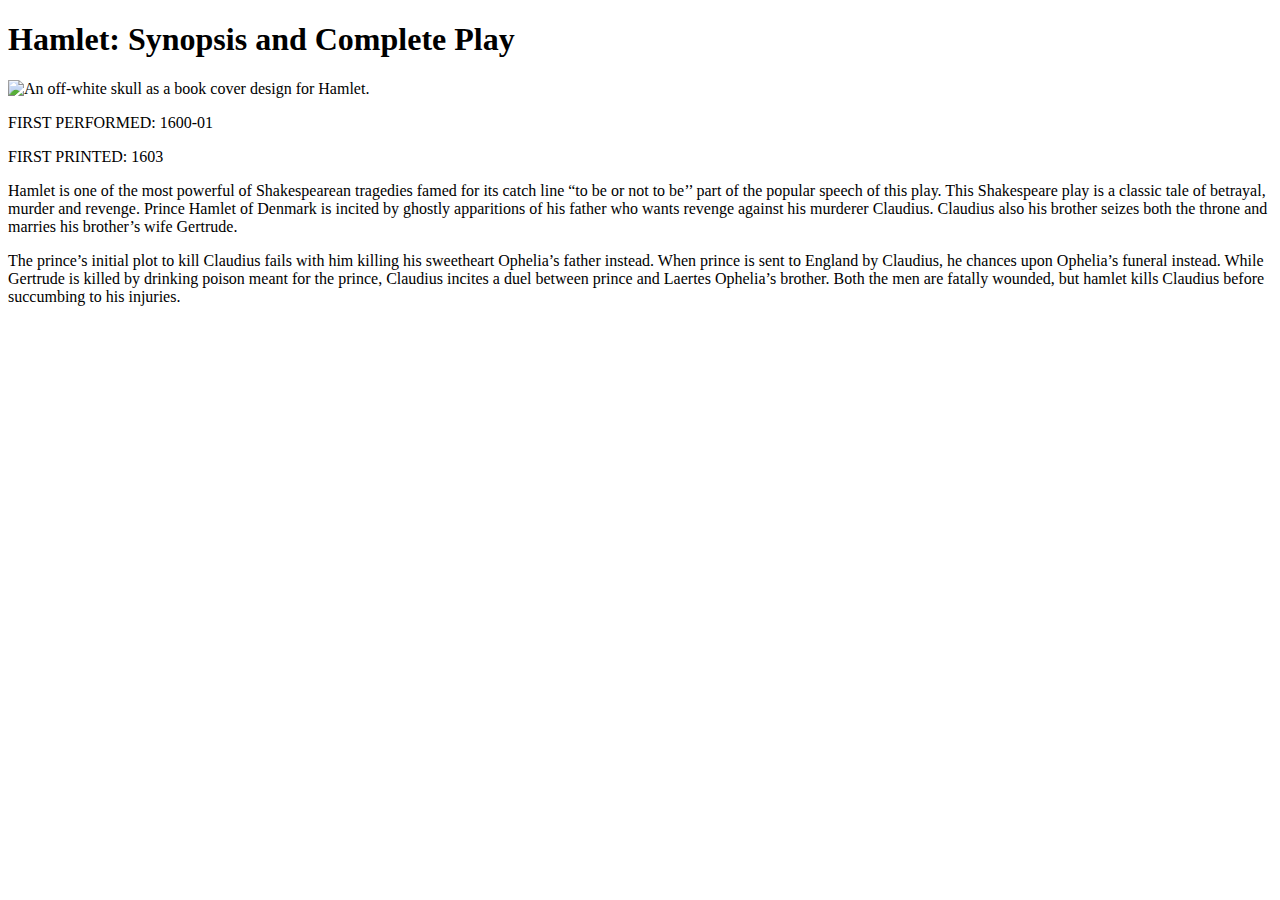
==== docs/index.html @ ac4e1995 "Update index.html" ====
<!DOCTYPE html>
<html lang="en">
<head>
  <meta charset="UTF-8">
  <meta name="viewport" content="width=device-width, initial-scale=1.0">
  <meta http-equiv="X-UA-Compatible" content="ie=edge">
  <title>Hamlet</title>
  <link rel="stylesheet" href="styles/homepage.css">
<link rel="preconnect" href="https://fonts.gstatic.com">
<link href="https://fonts.googleapis.com/css2?family=Josefin+Sans:wght@300;400;500&display=swap" rel="stylesheet">
<link href="https://allfont.net/allfont.css?fonts=stentiga" rel="stylesheet" type="text/css" />
</head>


<body>



<h1>Hamlet: Synopsis and Complete Play</h1>

<div class="everything">

<img src="images/Book cover for webpage.jpg" alt="An off-white skull as a book cover design for Hamlet.">


<section class="introduction">


<p class="performed">FIRST PERFORMED: 1600-01</p>
<p class="printed">FIRST PRINTED: 1603</p>


<p>Hamlet is one of the most powerful of Shakespearean tragedies famed for its catch line “to be or not to be’’ part of the popular speech of this play. This Shakespeare play is a classic tale of betrayal, murder and revenge.  Prince Hamlet of Denmark is incited by ghostly apparitions of his father who wants revenge against his murderer Claudius. Claudius also his brother seizes both the throne and marries his brother’s wife Gertrude.</p>
<p>The prince’s initial plot to kill Claudius fails with him killing his sweetheart Ophelia’s father instead. When prince is sent to England by Claudius, he chances upon Ophelia’s funeral instead. While Gertrude is killed by drinking poison meant for the prince, Claudius incites a duel between prince and Laertes Ophelia’s brother. Both the men are fatally wounded, but hamlet kills Claudius before succumbing to his injuries.</p>
</section>



</div>
</body>
</html>
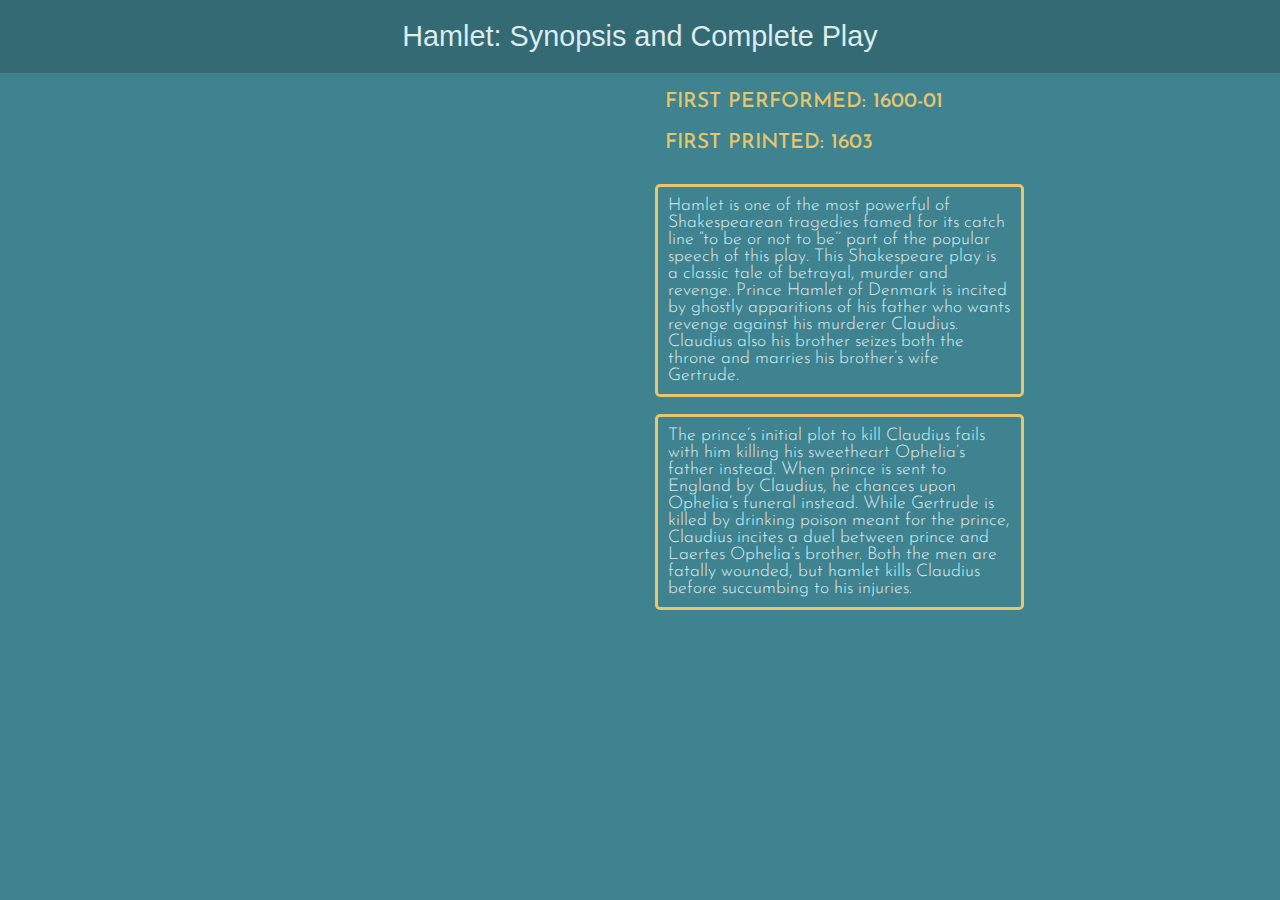
==== commit e0a01b0f: "Update index.html" ====
--- a/docs/index.html
+++ b/docs/index.html
@@ -5,7 +5,7 @@
   <meta name="viewport" content="width=device-width, initial-scale=1.0">
   <meta http-equiv="X-UA-Compatible" content="ie=edge">
   <title>Hamlet</title>
-  <link rel="stylesheet" href="styles/homepage.css">
+  <link rel="stylesheet" href="css/homepage.css">
 <link rel="preconnect" href="https://fonts.gstatic.com">
 <link href="https://fonts.googleapis.com/css2?family=Josefin+Sans:wght@300;400;500&display=swap" rel="stylesheet">
 <link href="https://allfont.net/allfont.css?fonts=stentiga" rel="stylesheet" type="text/css" />
--- a/docs/css/homepage.css
+++ b/docs/css/homepage.css
@@ -0,0 +1,68 @@
+
+
+.everything {
+  width: 60%;
+  margin: 0 auto;
+  max-width: 800px;
+}
+
+h1 {
+font-family:'Stentiga', arial;
+font-size: 1.8em;
+font-weight: 500;
+color:rgb(222, 235, 239);
+text-align: center;
+background-color: rgb(51, 106, 115);
+padding: 20px 0;
+margin: 0;
+width:100%;
+position: fixed; top:0;
+}
+
+img {
+  width: 48%;
+  margin-top: 20px;
+}
+
+body {
+  margin: 0;
+  background:rgb(62, 131, 143)
+}
+
+
+.introduction {
+  float: right; width: 48%;
+  margin-top: 60px;
+}
+.performed {
+  font-family:'Josefin Sans', sans-serif;
+  font-size: 1.3em;
+  font-weight: 500;
+  color: rgb(233, 197, 108);
+  border: 0;
+  margin-bottom: 0;
+}
+
+.printed {
+  font-family: 'Josefin Sans', sans-serif;
+  font-size: 1.3em;
+  font-weight: 500;
+  color: rgb(233, 197, 108);
+  border: 0;
+  margin-top: 0;
+}
+p {
+  font-family:'Josefin Sans', sans-serif;
+  font-size:1.1em;
+  font-weight: 300;
+  color:rgb(222, 235, 239);
+  border: 3px solid rgb(233, 197, 108);
+  border-radius: 5px;
+  padding: 10px;
+}
+
+@media screen and (max-width:1000px) {
+.introduction {float: none;
+width: 100%;}
+img {width: 100%;}
+}
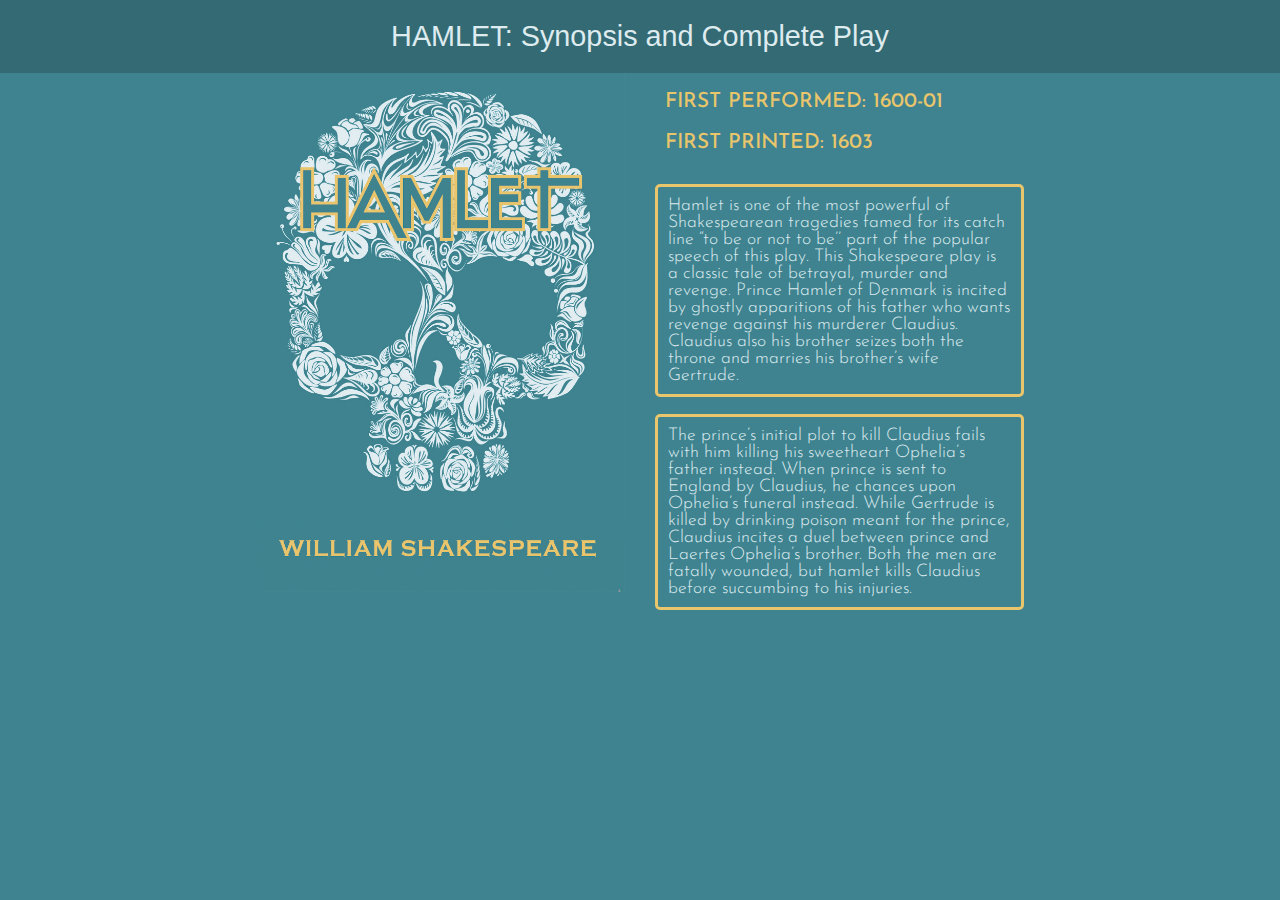
==== commit 4759b773: "Update index.html" ====
--- a/docs/index.html
+++ b/docs/index.html
@@ -16,7 +16,7 @@
 
 
 
-<h1>Hamlet: Synopsis and Complete Play</h1>
+<h1>HAMLET: Synopsis and Complete Play</h1>
 
 <div class="everything">
 
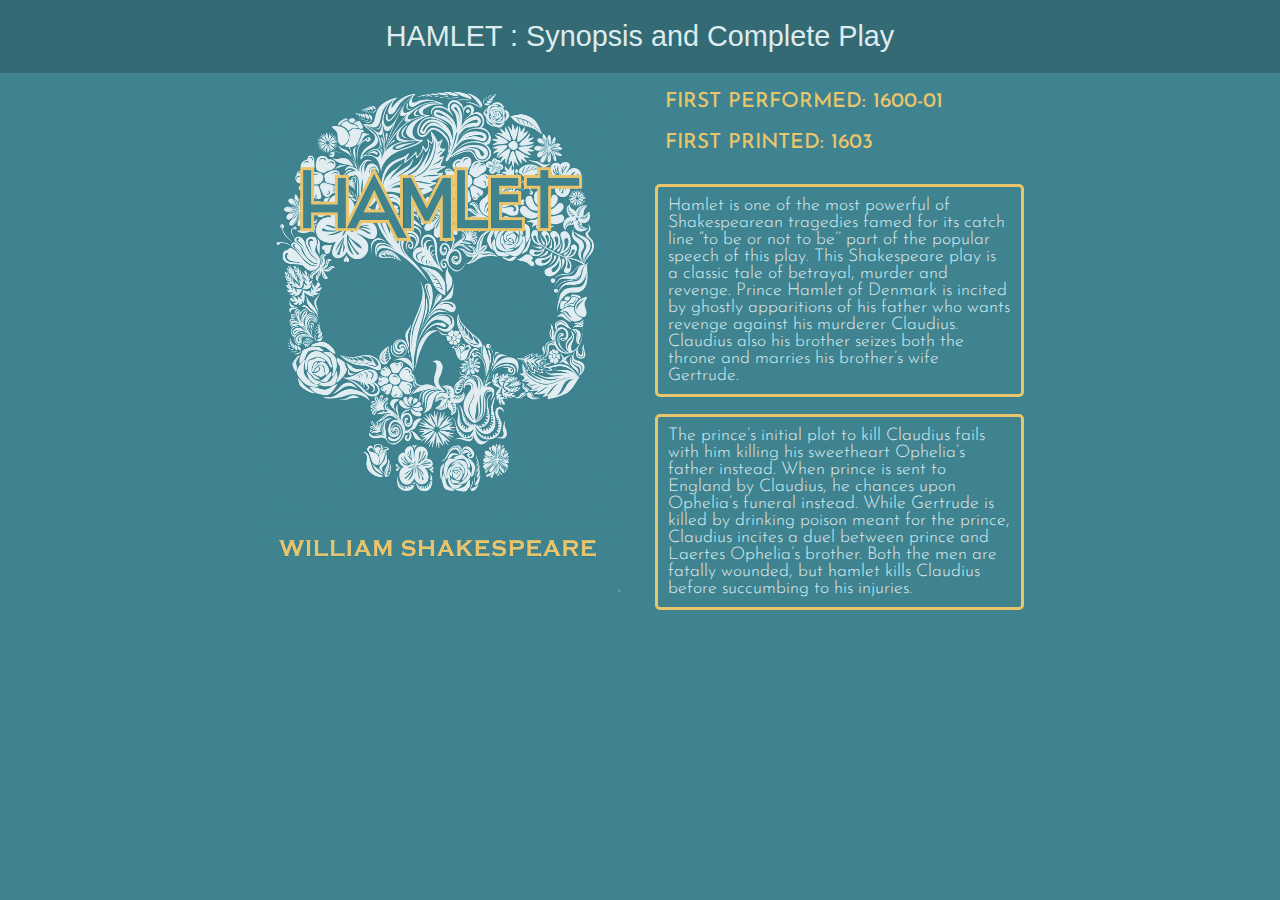
==== commit 79d8a36c: "Update index.html" ====
--- a/docs/index.html
+++ b/docs/index.html
@@ -16,7 +16,7 @@
 
 
 
-<h1>HAMLET: Synopsis and Complete Play</h1>
+<h1>HAMLET : Synopsis and Complete Play</h1>
 
 <div class="everything">
 
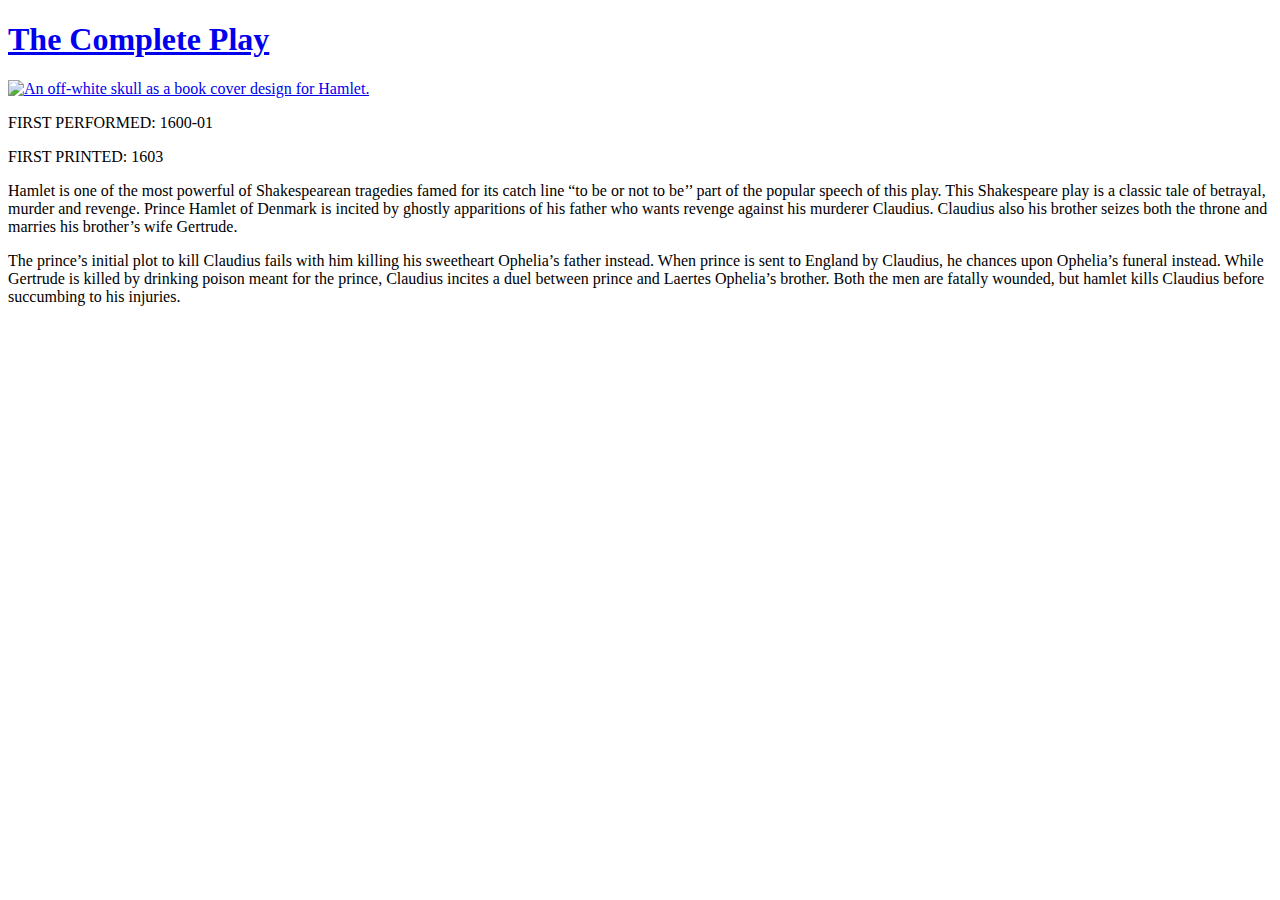
==== commit d164f234: "Add files via upload" ====
--- a/docs/index.html
+++ b/docs/index.html
@@ -1,41 +1,43 @@
-<!DOCTYPE html>
-<html lang="en">
-<head>
-  <meta charset="UTF-8">
-  <meta name="viewport" content="width=device-width, initial-scale=1.0">
-  <meta http-equiv="X-UA-Compatible" content="ie=edge">
-  <title>Hamlet</title>
-  <link rel="stylesheet" href="css/homepage.css">
-<link rel="preconnect" href="https://fonts.gstatic.com">
-<link href="https://fonts.googleapis.com/css2?family=Josefin+Sans:wght@300;400;500&display=swap" rel="stylesheet">
-<link href="https://allfont.net/allfont.css?fonts=stentiga" rel="stylesheet" type="text/css" />
-</head>
-
-
-<body>
-
-
-
-<h1>HAMLET : Synopsis and Complete Play</h1>
-
-<div class="everything">
-
-<img src="images/Book cover for webpage.jpg" alt="An off-white skull as a book cover design for Hamlet.">
-
-
-<section class="introduction">
-
-
-<p class="performed">FIRST PERFORMED: 1600-01</p>
-<p class="printed">FIRST PRINTED: 1603</p>
-
-
-<p>Hamlet is one of the most powerful of Shakespearean tragedies famed for its catch line “to be or not to be’’ part of the popular speech of this play. This Shakespeare play is a classic tale of betrayal, murder and revenge.  Prince Hamlet of Denmark is incited by ghostly apparitions of his father who wants revenge against his murderer Claudius. Claudius also his brother seizes both the throne and marries his brother’s wife Gertrude.</p>
-<p>The prince’s initial plot to kill Claudius fails with him killing his sweetheart Ophelia’s father instead. When prince is sent to England by Claudius, he chances upon Ophelia’s funeral instead. While Gertrude is killed by drinking poison meant for the prince, Claudius incites a duel between prince and Laertes Ophelia’s brother. Both the men are fatally wounded, but hamlet kills Claudius before succumbing to his injuries.</p>
-</section>
-
-
-
-</div>
-</body>
-</html>
+<!DOCTYPE html>
+<html lang="en">
+<head>
+  <meta charset="UTF-8">
+  <meta name="viewport" content="width=device-width, initial-scale=1.0">
+  <meta http-equiv="X-UA-Compatible" content="ie=edge">
+  <title>Hamlet</title>
+  <link rel="stylesheet" href="play/styles/homepage.css">
+<link rel="preconnect" href="https://fonts.gstatic.com">
+<link href="https://fonts.googleapis.com/css2?family=Josefin+Sans:wght@300;400;500&display=swap" rel="stylesheet">
+<link href="https://allfont.net/allfont.css?fonts=stentiga" rel="stylesheet" type="text/css" />
+</head>
+
+
+<body>
+
+
+
+
+
+<div class="everything">
+  <h1 class="gotoplay"><a href="Hamlet.html">The Complete Play</a></h1>
+
+<a href="Hamlet.html">
+<img src="play/images/Book_cover_for_webpage.jpg" alt="An off-white skull as a book cover design for Hamlet.">
+</a>
+
+<section class="introduction">
+
+
+<p class="performed">FIRST PERFORMED: 1600-01</p>
+<p class="printed">FIRST PRINTED: 1603</p>
+
+
+<p>Hamlet is one of the most powerful of Shakespearean tragedies famed for its catch line “to be or not to be’’ part of the popular speech of this play. This Shakespeare play is a classic tale of betrayal, murder and revenge.  Prince Hamlet of Denmark is incited by ghostly apparitions of his father who wants revenge against his murderer Claudius. Claudius also his brother seizes both the throne and marries his brother’s wife Gertrude.</p>
+<p>The prince’s initial plot to kill Claudius fails with him killing his sweetheart Ophelia’s father instead. When prince is sent to England by Claudius, he chances upon Ophelia’s funeral instead. While Gertrude is killed by drinking poison meant for the prince, Claudius incites a duel between prince and Laertes Ophelia’s brother. Both the men are fatally wounded, but hamlet kills Claudius before succumbing to his injuries.</p>
+</section>
+
+
+
+</div>
+</body>
+</html>
